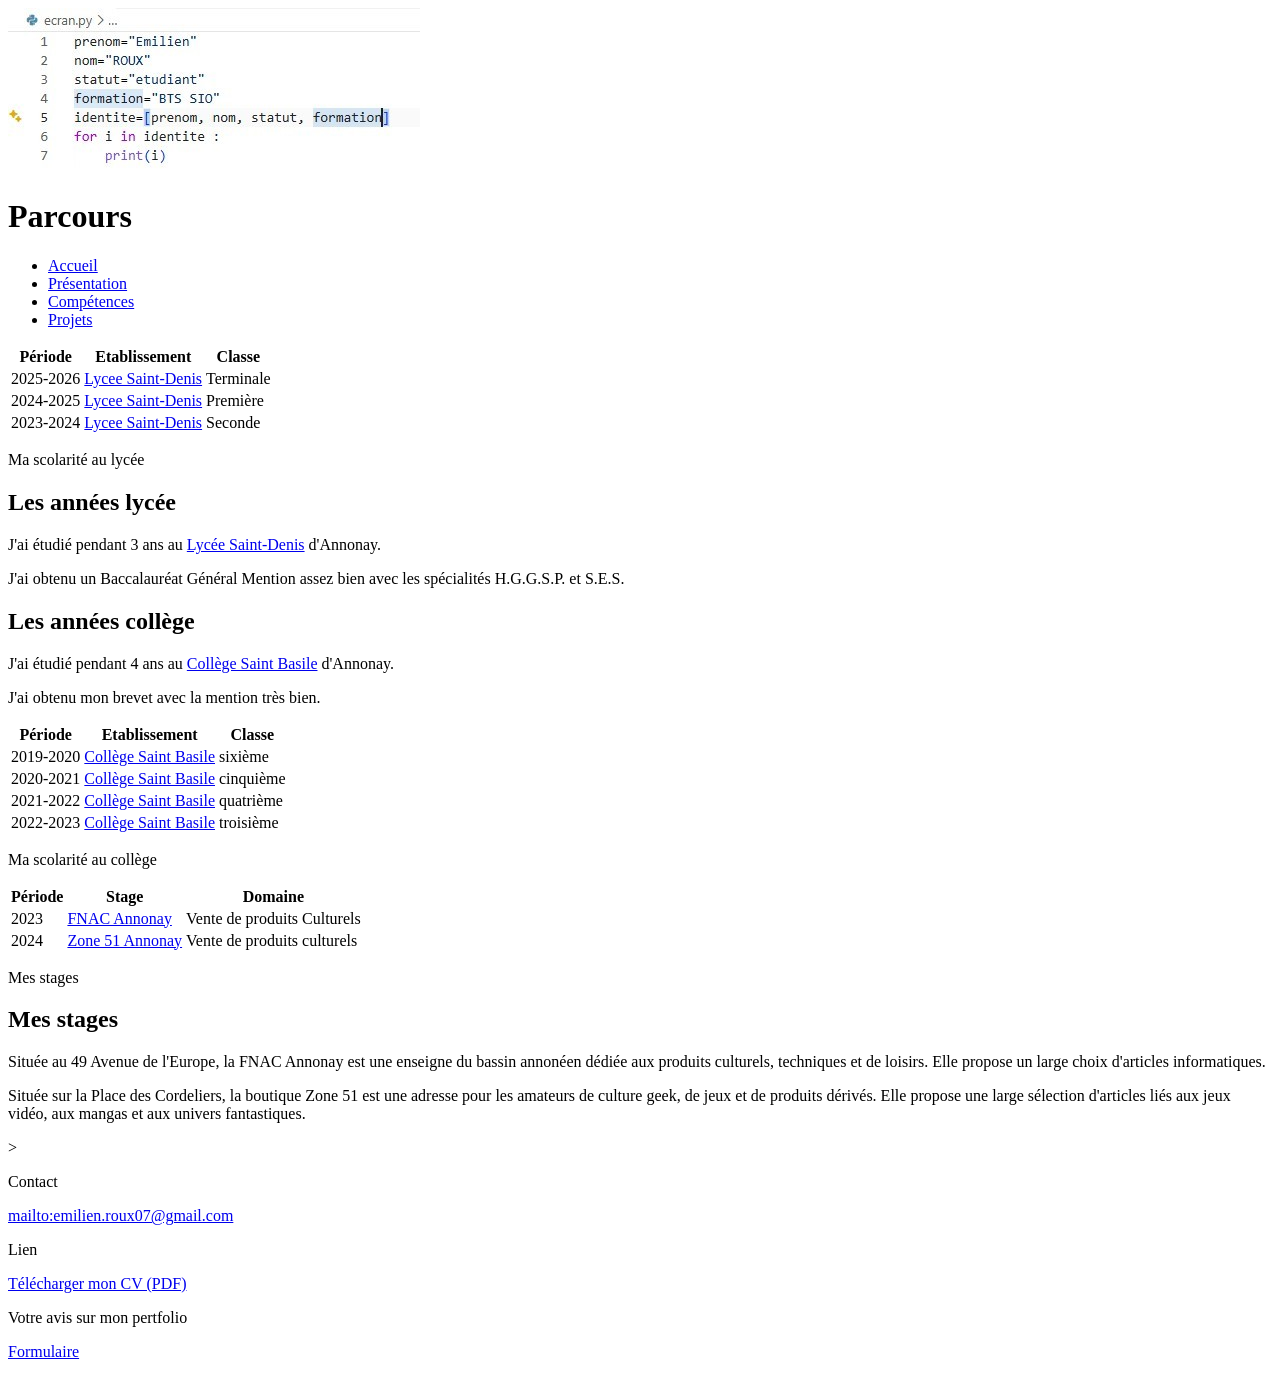
==== pages/parcours.html @ 98b89d44 "first commit" ====
<!DOCTYPE html>
<html lang="fr">

<head>
    <meta charset="UTF-8">
    <meta name="viewport" content="width=device-width, initial-scale=1.0">
    <link rel="stylesheet" href="../css/style.css">
    <title>Parcours</title>
</head>

<body>
    <!-- en-tête de la Page -->
    <header>
        <img src="../Photos/EnTete03.jpg" alt="">
        <h1>Parcours</h1>
        <nav>
            <ul class="menu">
                <li><a href="../index.html">Accueil</a></li>
                <li><a href="presentation.html">Présentation</a></li>
                <li><a href="competences.html">Compétences</a></li>
                <li><a href="projets.html">Projets</a></li>
            </ul>
        </nav>
    </header>

    <!-- contenu principal de la page -->
    <main class="super-conteneur">

        <div class="conteneur-presentation">
            <div class="carte">
                <table>
                    <tr>
                        <th scope="col">Période</th>
                        <th scope="col">Etablissement</th>
                        <th scope="col">Classe</th>
                    </tr>
                    <tr>
                        <td>2025-2026</td>
                        <td><a href="https://campussaintdenis.com/filieres-lycee/filiere-generale/?gad_source=1&gad_campaignid=23449326229&gclid=CjwKCAjw56zWBhB0EiwAdPOQOWC97iDl6qobsO4ddy5rVeqM_-GAk7Ff4I_r2R6ALbYJ_dN54zUkGhoCvQMQAvD_BwE#specialites"
                                target="_blank" rel="noopener noreferrer">Lycee Saint-Denis</a>
                        </td>
                        <td>Terminale</td>
                    </tr>
                    <tr>
                        <td>2024-2025</td>
                        <td><a href="https://campussaintdenis.com/filieres-lycee/filiere-generale/?gad_source=1&gad_campaignid=23449326229&gclid=CjwKCAjw56zWBhB0EiwAdPOQOWC97iDl6qobsO4ddy5rVeqM_-GAk7Ff4I_r2R6ALbYJ_dN54zUkGhoCvQMQAvD_BwE#specialites"
                                target="_blank" rel="noopener noreferrer">Lycee Saint-Denis</a>
                        </td>
                        <td>Première</td>
                    </tr>
                    <tr>
                        <td>2023-2024</td>
                        <td><a href="https://campussaintdenis.com/filieres-lycee/filiere-generale/?gad_source=1&gad_campaignid=23449326229&gclid=CjwKCAjw56zWBhB0EiwAdPOQOWC97iDl6qobsO4ddy5rVeqM_-GAk7Ff4I_r2R6ALbYJ_dN54zUkGhoCvQMQAvD_BwE#specialites"
                                target="_blank" rel="noopener noreferrer">Lycee Saint-Denis</a>
                        </td>
                        <td>Seconde</td>
                    </tr>
                </table>
                <p class="carte-badge">Ma scolarité au lycée</p>
            </div>
            <div class="carte">
                <h2 class="carte-titre">Les années lycée</h2>
                <p class="carte-texte">J'ai étudié pendant 3 ans au <a
                        href="https://campussaintdenis.com/filieres-lycee/filiere-generale/?gad_source=1&gad_campaignid=23449326229&gclid=CjwKCAjw56zWBhB0EiwAdPOQOWC97iDl6qobsO4ddy5rVeqM_-GAk7Ff4I_r2R6ALbYJ_dN54zUkGhoCvQMQAvD_BwE#specialites"
                        target="_blank" rel="noopener noreferrer">Lycée
                        Saint-Denis</a> d'Annonay.
                <p class="carte-texte">J'ai obtenu un Baccalauréat Général Mention assez bien avec les spécialités
                    H.G.G.S.P.
                    et S.E.S.</p>
            </div>
        </div>

        <div class="conteneur-presentation">

            <div class="carte">
                <h2 class="carte-titre">Les années collège</h2>
                <p class="carte-texte">J'ai étudié pendant 4 ans au <a href="https://ensemblescolairesaintbasile.fr/"
                        target="_blank" rel="noopener noreferrer">Collège Saint Basile</a> d'Annonay.
                <p class="carte-texte">J'ai obtenu mon brevet avec la mention très bien.</p>
            </div>


            <div class="carte">
                <table>
                    <!-- <caption>Ma scolarité au collège</caption> -->
                    <tr>
                        <th scope="col">Période</th>
                        <th scope="col">Etablissement</th>
                        <th scope="col">Classe</th>
                    </tr>
                    <tr>
                        <td>2019-2020</td>
                        <td><a href="https://ensemblescolairesaintbasile.fr/" target="_blank"
                                rel="noopener noreferrer">Collège Saint Basile</a></td>
                        <td>sixième</td>
                    </tr>
                    <tr>
                        <td>2020-2021</td>
                        <td><a href="https://ensemblescolairesaintbasile.fr/" target="_blank"
                                rel="noopener noreferrer">Collège Saint Basile</a></td>
                        <td>cinquième</td>
                    </tr>
                    <tr>
                        <td>2021-2022</td>
                        <td><a href="https://ensemblescolairesaintbasile.fr/" target="_blank"
                                rel="noopener noreferrer">Collège Saint Basile</a></td>
                        <td>quatrième</td>
                    </tr>
                    <tr>
                        <td>2022-2023</td>
                        <td><a href="https://ensemblescolairesaintbasile.fr/" target="_blank"
                                rel="noopener noreferrer">Collège Saint Basile</a></td>
                        <td>troisième</td>
                    </tr>
                </table>
                <p class="carte-badge">Ma scolarité au collège</p>
            </div>

        </div>

        <div class="conteneur-presentation">

            <div class="carte">
                <table>
                    <!-- <caption>Mes stages</caption> -->
                    <tr>
                        <th scope="col">Période</th>
                        <th scope="col">Stage</th>
                        <th scope="col">Domaine</th>
                    </tr>
                    <tr>
                        <td>2023</td>
                        <td><a href="https://www.fnac.com/Annonay/Fnac-Annonay/cl498/w-4" target="_blank"
                                rel="noopener noreferrer">FNAC Annonay</a></td>
                        <td>Vente de produits Culturels</td>
                    </tr>
                    <tr>
                        <td>2024</td>
                        <td><a href="https://asso.chez-mon-libraire.fr/librairie/librairie/234.html" target="_blank"
                                rel="noopener noreferrer">Zone 51 Annonay</a></td>
                        <td>Vente de produits culturels</td>
                    </tr>
                </table>
                <p class="carte-badge">Mes stages</p>
            </div>
            <div class="carte">
                <h2 class="carte-titre">Mes stages</h2>
                <p class="carte-texte">Située au 49 Avenue de l'Europe, la FNAC Annonay est une enseigne du bassin
                    annonéen dédiée aux produits culturels, techniques et de loisirs. Elle propose un large choix
                    d'articles informatiques.</p>
                <p class="carte-texte">Située sur la Place des Cordeliers, la boutique Zone 51 est une adresse pour les
                    amateurs de culture geek, de jeux et de produits dérivés. Elle propose une large sélection
                    d'articles liés aux jeux vidéo, aux mangas et aux univers fantastiques.</p>
            </div>
        </div>
    </main>>

    <!-- pied de page -->
    <footer>
        <div>
            <p>Contact</p>
            <P><a href="mailto:emilien.roux07@gmail.com">mailto:emilien.roux07@gmail.com</a></P>
        </div>
        <div>
            <p>Lien</p>
            <p><a href="./Documents/CV.pdf" download="">Télécharger mon CV (PDF)</a></p>
        </div>
        <div>
            <p>Votre avis sur mon pertfolio</p>
            <p><a href="formulaire.html">Formulaire</a></p>
        </div>
    </footer>

</html>
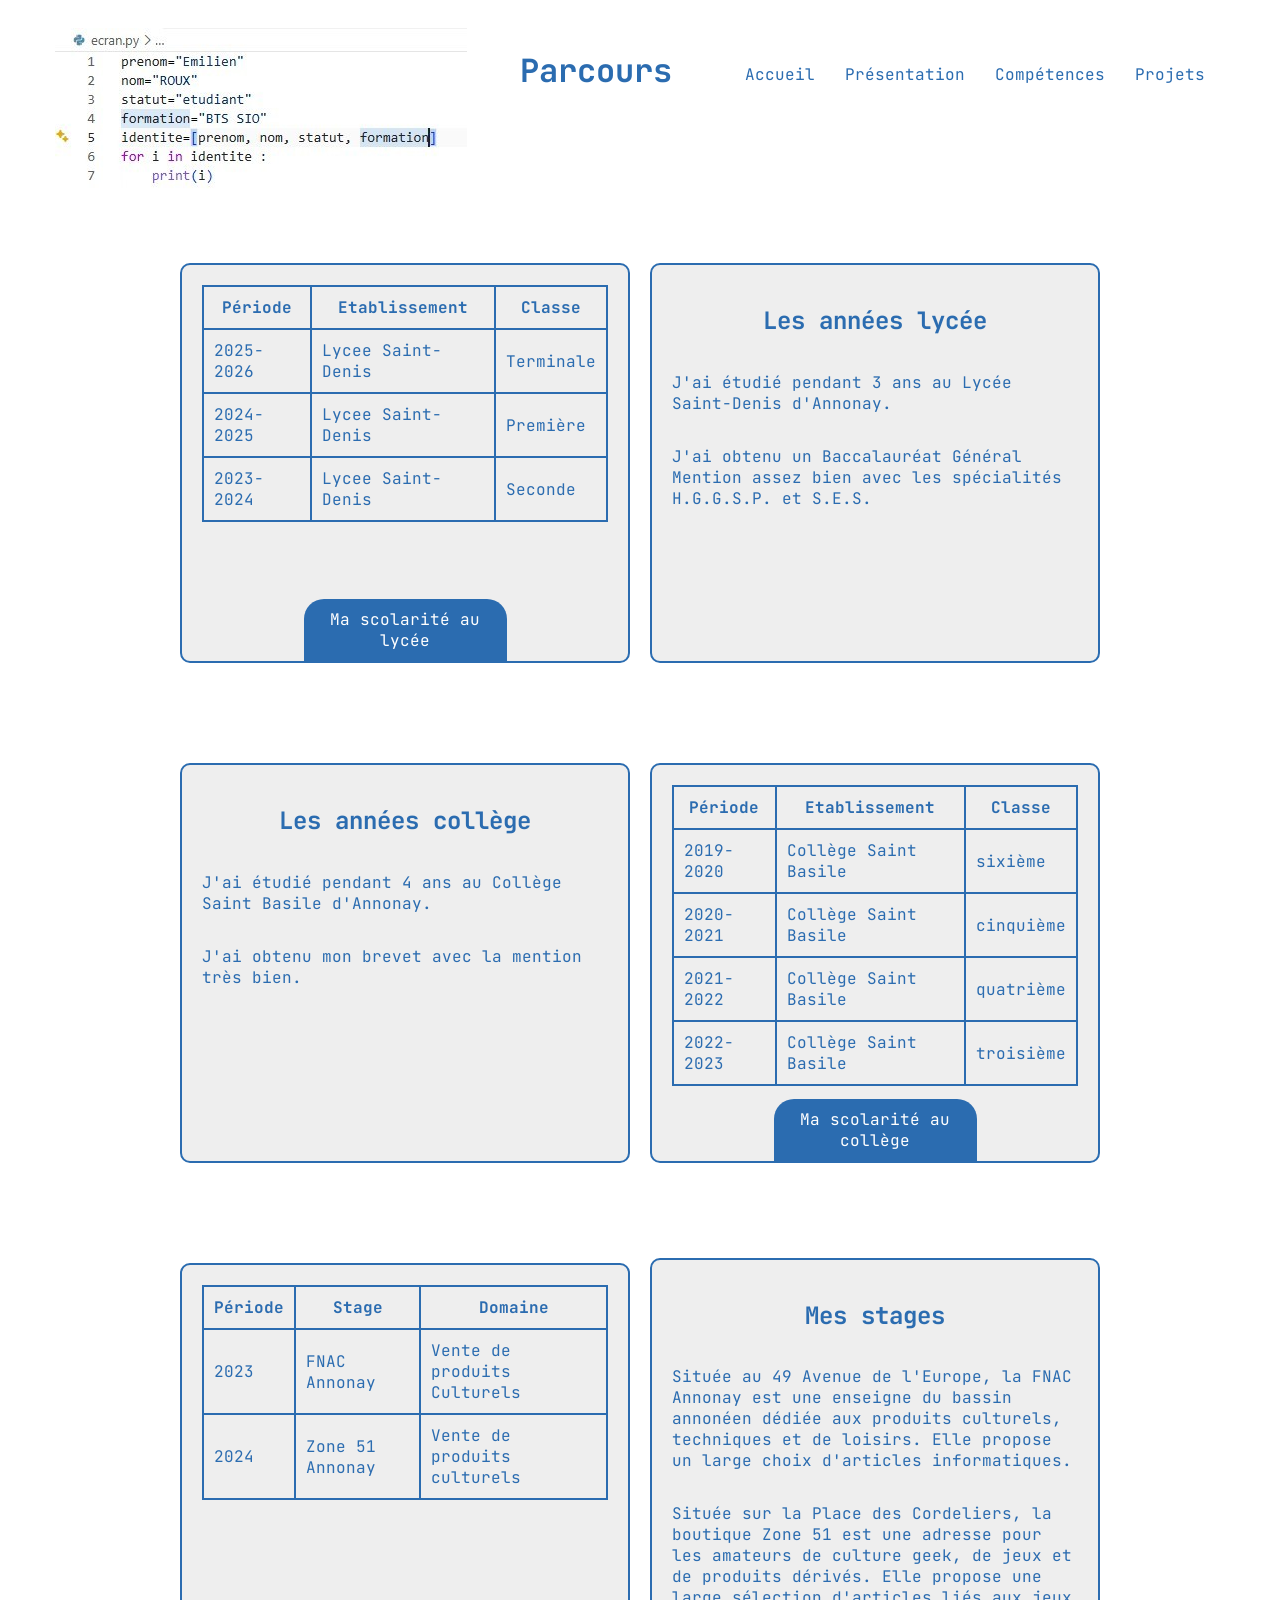
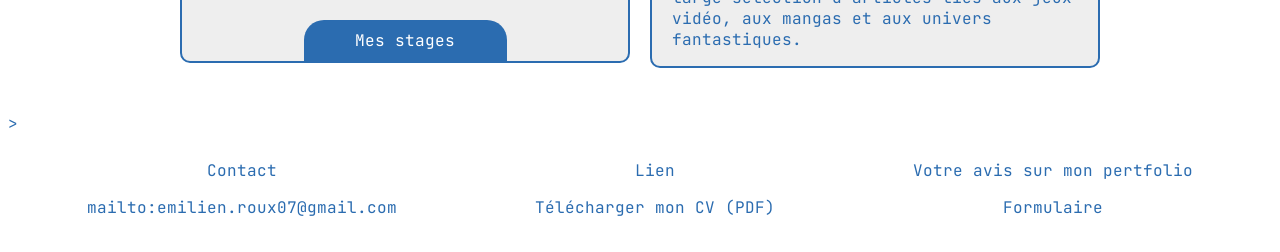
==== commit 8a13cd90: "modifications du lien css dals page parcours" ====
--- a/pages/parcours.html
+++ b/pages/parcours.html
@@ -4,8 +4,8 @@
 <head>
     <meta charset="UTF-8">
     <meta name="viewport" content="width=device-width, initial-scale=1.0">
-    <link rel="stylesheet" href="../css/style.css">
     <title>Parcours</title>
+    <link rel="stylesheet" href="../CSS/style.css">
 </head>
 
 <body>
--- a/CSS/style.css
+++ b/CSS/style.css
@@ -0,0 +1,254 @@
+/* importation de la fonte JetBrains Mono */
+@import url('https://fonts.googleapis.com/css2?family=JetBrains+Mono:ital,wght@0,100..800;1,100..800&display=swap');
+
+
+/* propriétées pour toutes les balises des pages */
+* {
+    box-sizing: border-box;
+    font-family: "JetBrains Mono", monospace, Verdana, Geneva, Tahoma, sans-serif;
+    color: #2b6cb0;
+}
+
+
+/* apparence des liens hypertextes */
+a {
+    /* Supprime le soulignement */
+    text-decoration: none;
+}
+
+a:hover {
+    /* Change la couleur au survol */
+    color: #1a365d;
+    /* Remet le soulignement au survol*/
+    text-decoration: underline;
+}
+
+
+/* apparence de l'en-tête des pages contenant le menu principal */
+header {
+    width: 100%;
+    min-height: 160px;
+    padding: 20px;
+    display: flex;
+    justify-content: space-around;
+}
+
+header img {
+    height: auto;
+    display: block;
+}
+
+.menu {
+    list-style: none;
+    min-height: 60px;
+    padding: 20px;
+    display: flex;
+    justify-content: space-around;
+    align-items: center;
+    flex-wrap: wrap;
+    gap: 30px;
+}
+
+
+/* Organisation du conteneur au centre de la page d'accueil */
+
+/* Conteneur principal images et textes*/
+.conteneur-principal {
+    /* Référence pour le positionnement dans le conteneur principal */
+    position: relative;
+    width: 850px;
+    height: 600px;
+    /* border: 2px solid black; */
+    /* La valeur "auto" permet de centrer horizontalement le conteneur principal */
+    margin: 15px auto;
+}
+
+/* Style commun aux images */
+.conteneur-principal img {
+    /* Permet de superposer les images */
+    position: absolute;
+    height: auto;
+    border-radius: 8px;
+    box-shadow: 0 4px 8px rgba(0, 0, 0, 0.3);
+}
+
+/* Image d'un ordinateur */
+.image-ordinateur {
+    width: 250px;
+    top: 20px;
+    left: 20px;
+    z-index: 1;
+}
+
+/* Image d'Annonay' */
+.image-annonay {
+    width: 250px;
+    top: 20px;
+    left: 550px;
+    z-index: 1;
+}
+
+/* Image BTS SIO */
+.image-sio {
+    width: 500px;
+    top: 200px;
+    left: 100px;
+    z-index: 2;
+}
+
+/* Image Emilien */
+.image-emilien {
+    width: 150px;
+    top: 350px;
+    left: 60px;
+    z-index: 3;
+}
+
+/* Style commun et position des boîtes contenant du texte */
+.conteneur-principal p {
+    /* Permet de superposer les textes */
+    position: absolute;
+    width: 450px;
+    height: auto;
+}
+
+.nom {
+    top: 20px;
+    left: 300px;
+    font-size: x-large;
+    font-weight: bold;
+    z-index: 3;
+}
+
+.bienvenue {
+    top: 480px;
+    left: 300px;
+    font-size: x-large;
+    font-weight: bold;
+    z-index: 3;
+}
+
+.statut {
+    top: 80px;
+    left: 300px;
+    font-size: medium;
+    font-weight: bold;
+    z-index: 3;
+}
+
+.etude {
+    top: 100px;
+    left: 300px;
+    font-size: medium;
+    font-weight: bold;
+    z-index: 3;
+}
+
+/* Organisation du formulaire */
+
+form {
+    margin: 50px;
+}
+
+fieldset {
+    margin: 25px;
+}
+
+/* Organisation des boîtes dans la page présentation */
+
+.super-conteneur {
+    display: flex;
+    justify-content: space-around;
+    align-items: center;
+    min-height: 500px;
+    flex-wrap: wrap;
+}
+
+.conteneur-presentation {
+    display: flex;
+    justify-content: center;
+    align-items: center;
+    height: 500px;
+    flex-wrap: wrap;
+}
+
+.conteneur-presentation img {
+    width: 300px;
+    border-radius: 10px;
+}
+
+
+.carte {
+    width: 450px;
+    min-height: 400px;
+    background-color: #eee;
+    padding: 20px 20px 0px 20px;
+    border: 2px solid #2b6cb0;
+    border-radius: 10px;
+    margin: 10px;
+    display: flex;
+    flex-direction: column;
+    align-items: center;
+}
+
+.carte h2 {
+    text-align: center;
+}
+
+.carte-badge {
+    width: 50%;
+    margin-top: auto;
+    margin-bottom: 0;
+    text-align: center;
+    padding: 10px;
+    background-color: #2b6cb0;
+    color: #fff;
+    border-radius: 20px 20px 0px 0px;
+}
+
+/* apparence tableau */
+table {
+    border-collapse: collapse;
+}
+
+th,
+td {
+    border: 2px solid;
+    padding: 10px;
+    height: 20px;
+}
+
+/* apparence des titres dans la page compétence */
+.titre-competences {
+    width: 50%;
+    margin-top: auto;
+    margin: 0 auto;
+    text-align: center;
+    font-size: large;
+    font-weight: bold;
+    padding: 10px;
+    background-color: #2b6cb0;
+    color: #fff;
+    border-radius: 20px 20px 0px 0px;
+}
+
+
+/* apparence du pied de page */
+footer {
+    /* margin: 0px, 100px, 0px, 100px; */
+    padding: 10px;
+    text-align: center;
+    display: flex;
+    justify-content: space-around;
+}
+
+
+/* organisation de la page projets */
+
+.projets {
+    width: 50%;
+    border: 2px solid #2b6cb0;
+    margin: 0px auto;
+    padding: 20px;
+    text-align: center;
+}
